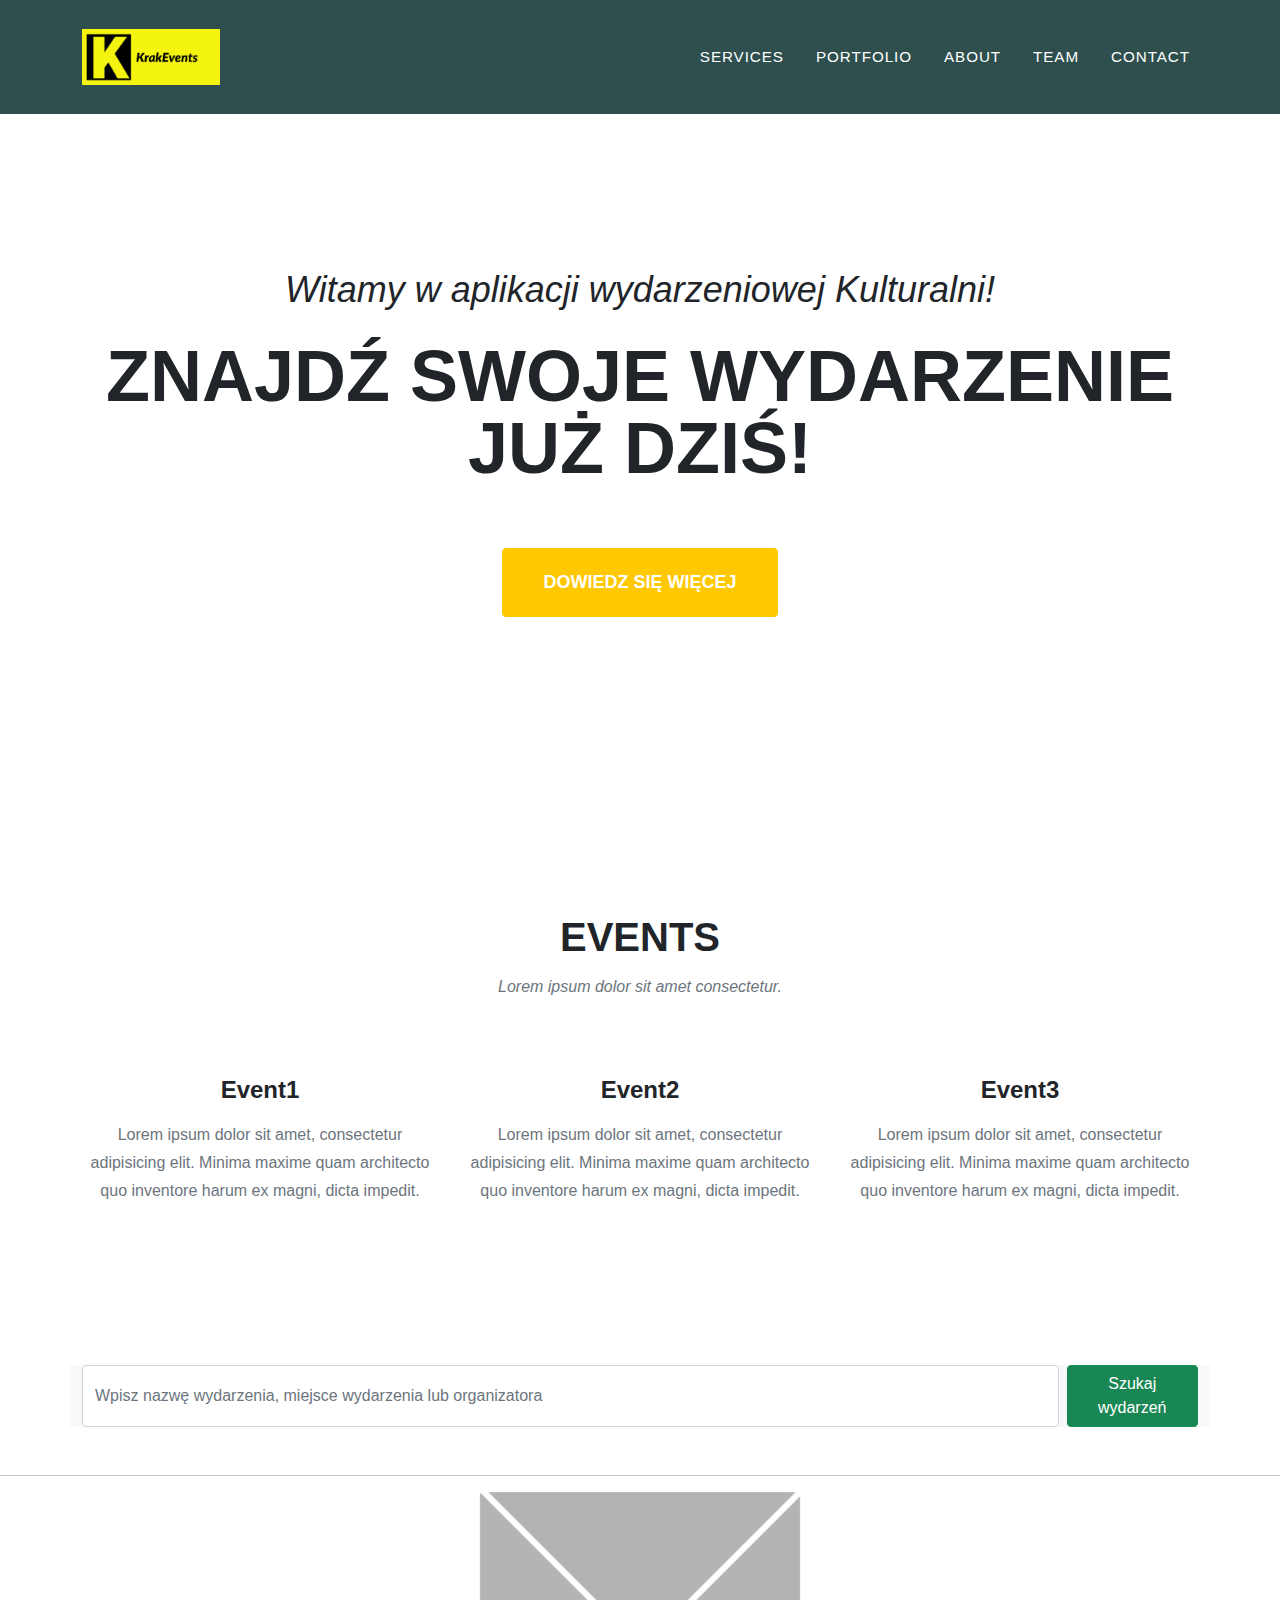
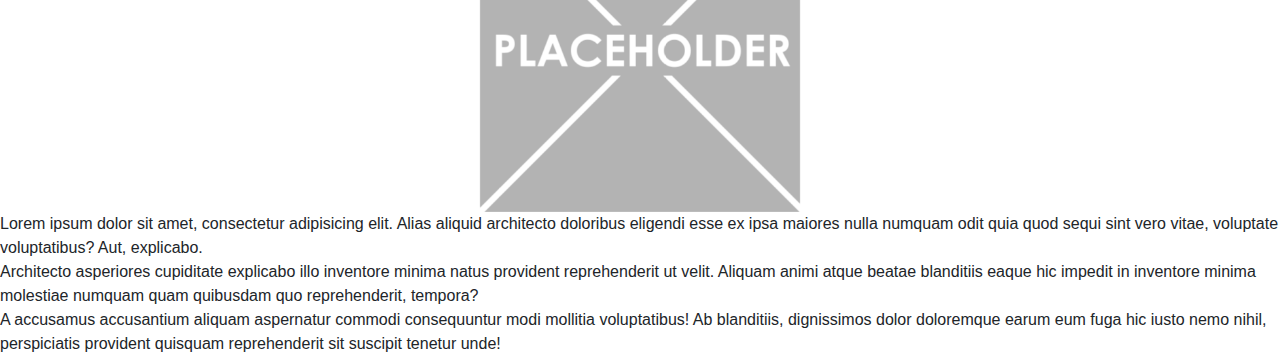
==== src/main/index.html @ dff42091 "Change main look of the page" ====
<!DOCTYPE html>
<html lang="pl">
<head>
    <meta name="viewport" content="width=device-width, initial-scale=1">
    <meta charset="UTF-8">
    <title>Kulturalni - Wyszukiwarka wydarzeń</title>
    <!-- Favicon-->
    <link rel="icon" type="image/x-icon" sizes="32x32" href="Assets/favicon.ico">
    <!-- CSS (Bootstrap)-->
    <!-- Core theme CSS (includes Bootstrap)-->
    <link href="css/styles.css" rel="stylesheet"/>
</head>

<body id="page-top">
<!-- Navigation-->
<nav class="navbar navbar-expand-lg navbar-primary fixed-top" id="mainNav">
    <div class="container-lg">
        <a class="navbar-brand" href="#page-top"><img src="Assets/img/logos/navbar_logo.png" alt="..."/></a>
        <button class="navbar-toggler" type="button" data-bs-toggle="collapse" data-bs-target="#navbarResponsive"
                aria-controls="navbarResponsive" aria-expanded="false" aria-label="Toggle navigation">
            Menu
            <i class="fas fa-bars ms-1"></i>
        </button>
        <div class="collapse navbar-collapse" id="navbarResponsive">
            <ul class="navbar-nav text-uppercase ms-auto py-4 py-lg-0 ">
                <li class="nav-item"><a class="nav-link" href="#services">Services</a></li>
                <li class="nav-item"><a class="nav-link" href="#portfolio">Portfolio</a></li>
                <li class="nav-item"><a class="nav-link" href="#about">About</a></li>
                <li class="nav-item"><a class="nav-link" href="#team">Team</a></li>
                <li class="nav-item"><a class="nav-link" href="#contact">Contact</a></li>
            </ul>
        </div>
    </div>
</nav>
<!-- Masthead-->
<header class="masthead text-dark">
    <div class="container">
        <div class="masthead-subheading ">Witamy w aplikacji wydarzeniowej Kulturalni!</div>
        <div class="masthead-heading text-uppercase">Znajdź swoje wydarzenie już dziś!</div>
        <a class="btn btn-primary btn-xl text-uppercase" href="#services">Dowiedz się więcej</a>
    </div>
</header>


<!-- Events-->
<section class="page-section" id="events">
    <div class="container">
        <div class="text-center">
            <h2 class="section-heading text-uppercase">Events</h2>
            <h3 class="section-subheading text-muted">Lorem ipsum dolor sit amet consectetur.</h3>
        </div>
        <div class="row text-center">
            <div class="col-md-4">
                        <span class="fa-stack fa-4x">
                            <i class="fas fa-circle fa-stack-2x text-primary"></i>
                            <i class="fas fa-shopping-cart fa-stack-1x fa-inverse"></i>
                        </span>
                <h4 class="my-3">Event1</h4>
                <p class="text-muted">Lorem ipsum dolor sit amet, consectetur adipisicing elit. Minima maxime quam
                    architecto quo inventore harum ex magni, dicta impedit.</p>
            </div>
            <div class="col-md-4">
                        <span class="fa-stack fa-4x">
                            <i class="fas fa-circle fa-stack-2x text-primary"></i>
                            <i class="fas fa-laptop fa-stack-1x fa-inverse"></i>
                        </span>
                <h4 class="my-3">Event2</h4>
                <p class="text-muted">Lorem ipsum dolor sit amet, consectetur adipisicing elit. Minima maxime quam
                    architecto quo inventore harum ex magni, dicta impedit.</p>
            </div>
            <div class="col-md-4">
                        <span class="fa-stack fa-4x">
                            <i class="fas fa-circle fa-stack-2x text-primary"></i>
                            <i class="fas fa-lock fa-stack-1x fa-inverse"></i>
                        </span>
                <h4 class="my-3">Event3</h4>
                <p class="text-muted">Lorem ipsum dolor sit amet, consectetur adipisicing elit. Minima maxime quam
                    architecto quo inventore harum ex magni, dicta impedit.</p>
            </div>
        </div>
    </div>
</section>



<div class="container sticky-top my-5 bg-light ">

    <form class="d-flex">
        <input class="form-control me-2" type="search"
               placeholder="Wpisz nazwę wydarzenia, miejsce wydarzenia lub organizatora" aria-label="Search">
        <button class="btn btn-success" type="submit">Szukaj wydarzeń</button>
    </form>
</div>


<hr class="ui-menu-divider">

<div id="carouselExampleControls" class="carousel slide" data-bs-ride="carousel">
    <div class="carousel-inner">
        <div class="carousel-item active">
            <img src="Assets/img/placeholder.png" class="d-block w-25 mx-auto" alt="...">
        </div>
        <div class="carousel-item">
            <img src="Assets/img/event_placeholder1.jpg" class="d-block w-50 mx-auto" alt="...">
        </div>
        <div class="carousel-item">
            <img src="Assets/img/logos/logo.png" class="d-block w-25 mx-auto" alt="...">
        </div>
    </div>
    <button class="carousel-control-prev" type="button" data-bs-target="#carouselExampleControls" data-bs-slide="prev">
        <span class="carousel-control-prev-icon" aria-hidden="true"></span>
        <span class="visually-hidden">Previous</span>
    </button>
    <button class="carousel-control-next" type="button" data-bs-target="#carouselExampleControls" data-bs-slide="next">
        <span class="carousel-control-next-icon" aria-hidden="true"></span>
        <span class="visually-hidden">Next</span>
    </button>
</div>


<div>Lorem ipsum dolor sit amet, consectetur adipisicing elit. Alias aliquid architecto doloribus eligendi
    esse ex
    ipsa
    maiores nulla numquam odit quia quod sequi sint vero vitae, voluptate voluptatibus? Aut, explicabo.
</div>
<div>Architecto asperiores cupiditate explicabo illo inventore minima natus provident reprehenderit ut
    velit.
    Aliquam
    animi atque beatae blanditiis eaque hic impedit in inventore minima molestiae numquam quam quibusdam quo
    reprehenderit, tempora?
</div>
<div>A accusamus accusantium aliquam aspernatur commodi consequuntur modi mollitia voluptatibus! Ab
    blanditiis,
    dignissimos dolor doloremque earum eum fuga hic iusto nemo nihil, perspiciatis provident quisquam
    reprehenderit
    sit
    suscipit tenetur unde!
</div>


<!-- Bootstrap core JS-->
<script src="https://cdn.jsdelivr.net/npm/bootstrap@5.0.1/dist/js/bootstrap.bundle.min.js"></script>
      <!-- Core theme JS-->
<script src="js/scripts.js"></script>
</body>
</html>
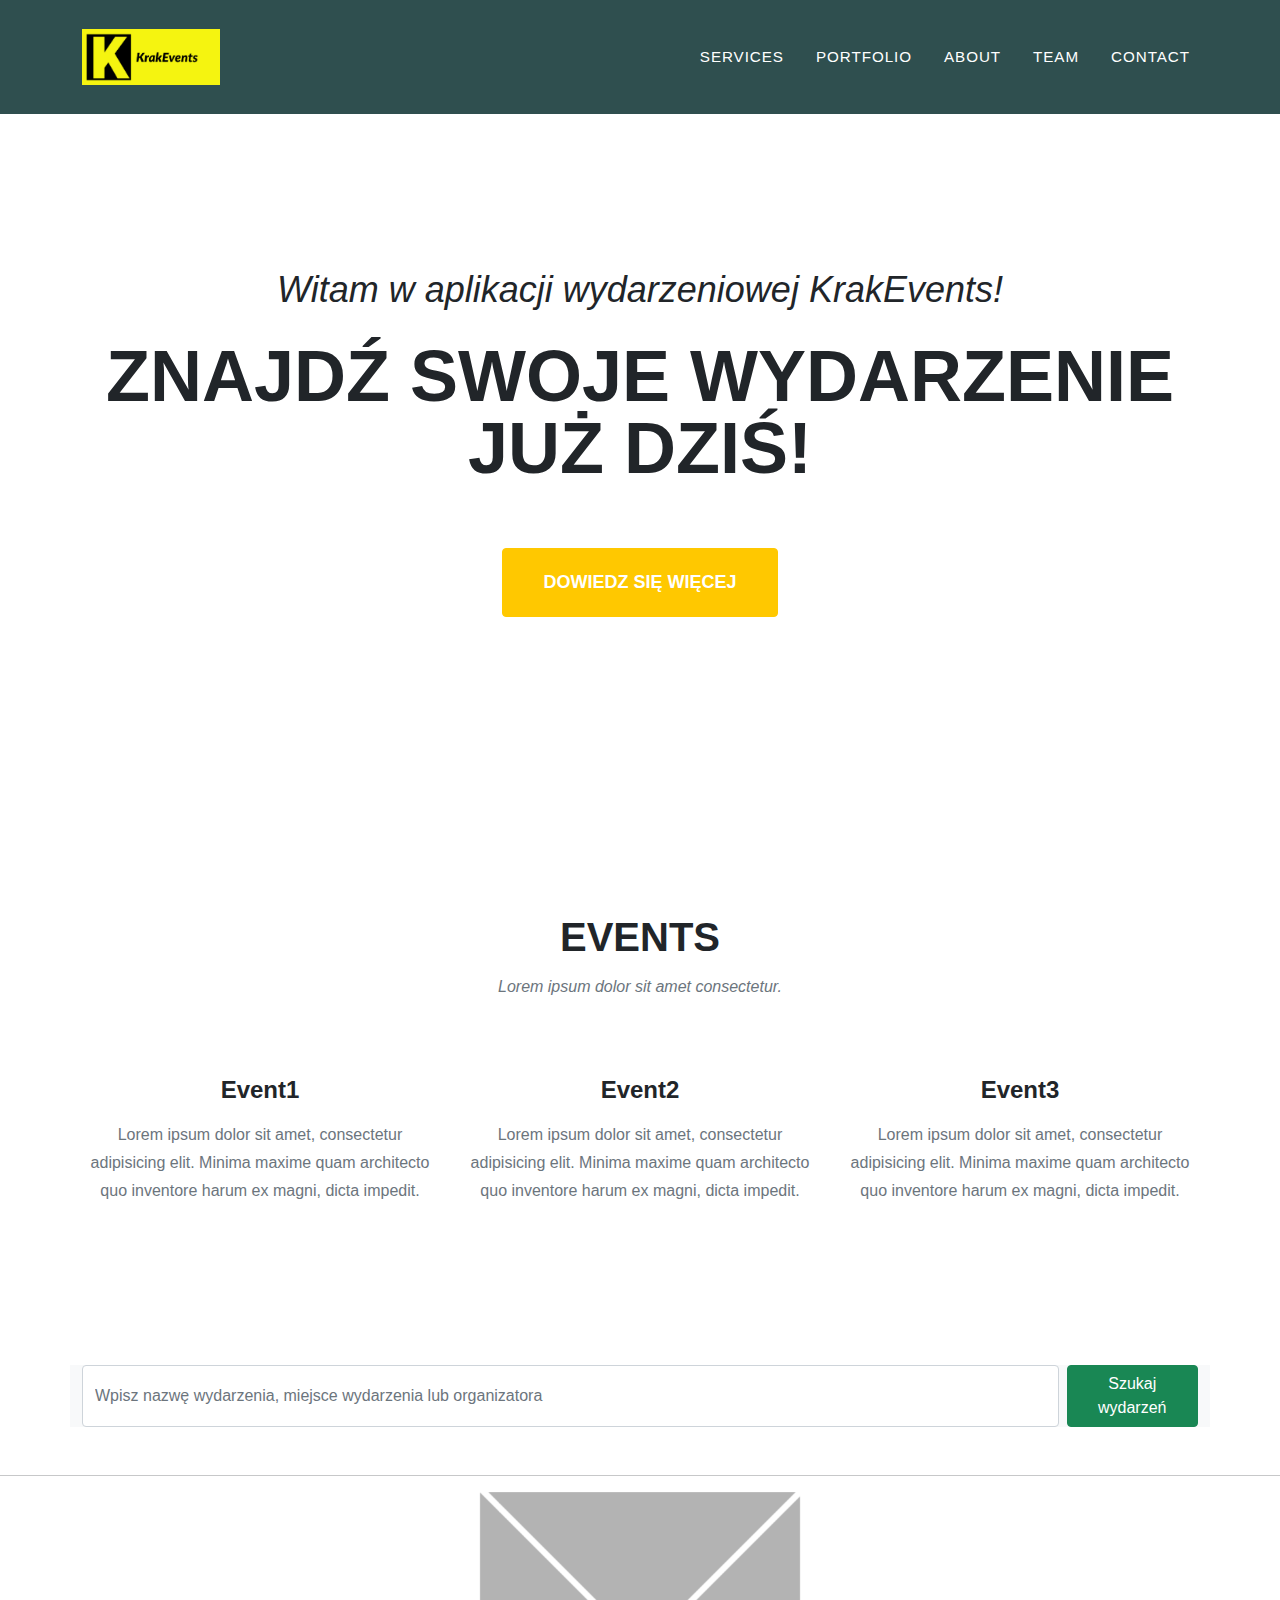
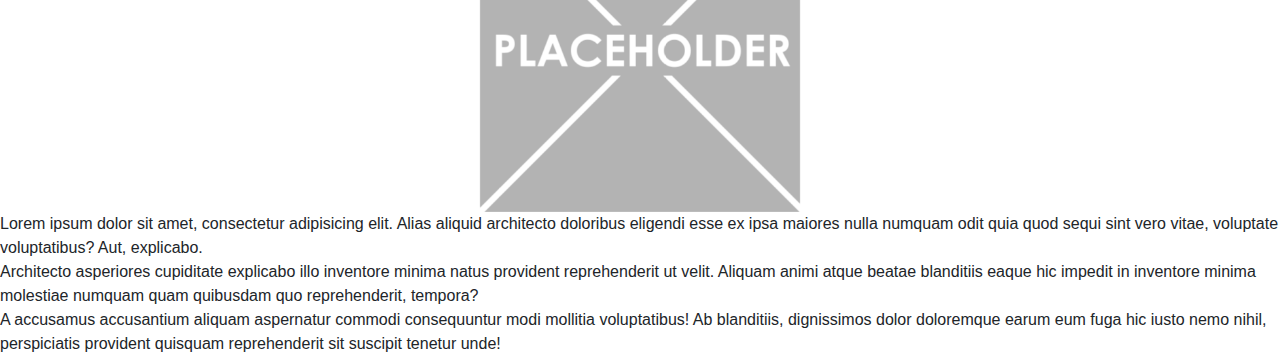
==== commit bdf8c1af: "Add javascript scripts for shrinking navbar" ====
--- a/src/main/index.html
+++ b/src/main/index.html
@@ -3,7 +3,7 @@
 <head>
     <meta name="viewport" content="width=device-width, initial-scale=1">
     <meta charset="UTF-8">
-    <title>Kulturalni - Wyszukiwarka wydarzeń</title>
+    <title>KrakEvents</title>
     <!-- Favicon-->
     <link rel="icon" type="image/x-icon" sizes="32x32" href="Assets/favicon.ico">
     <!-- CSS (Bootstrap)-->
@@ -35,7 +35,7 @@
 <!-- Masthead-->
 <header class="masthead text-dark">
     <div class="container">
-        <div class="masthead-subheading ">Witamy w aplikacji wydarzeniowej Kulturalni!</div>
+        <div class="masthead-subheading ">Witam w aplikacji wydarzeniowej KrakEvents!</div>
         <div class="masthead-heading text-uppercase">Znajdź swoje wydarzenie już dziś!</div>
         <a class="btn btn-primary btn-xl text-uppercase" href="#services">Dowiedz się więcej</a>
     </div>
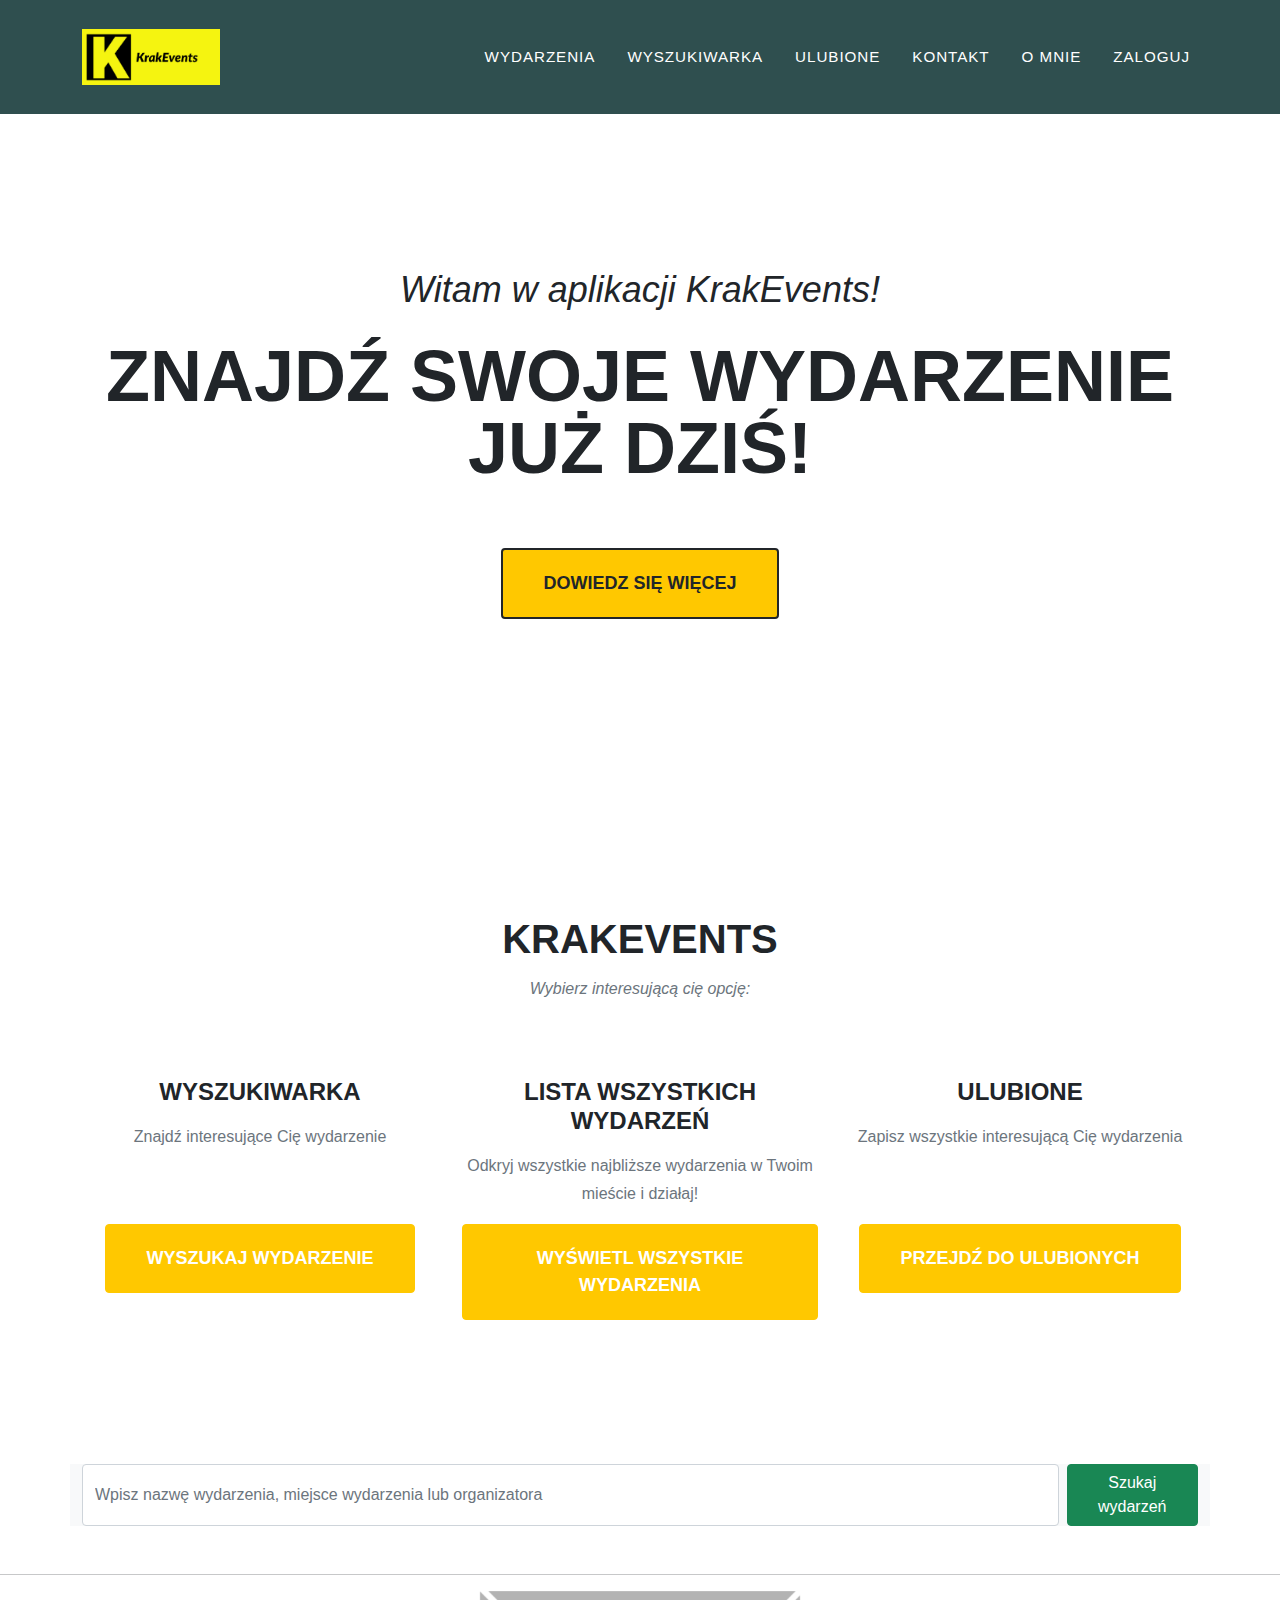
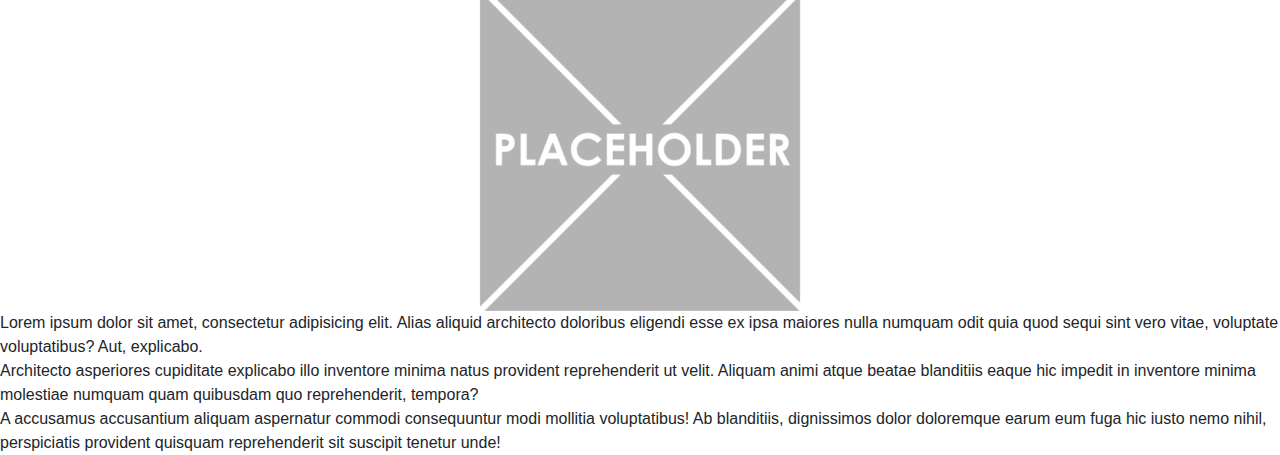
==== commit 6141c5a7: "Add page content and change styles" ====
--- a/src/main/index.html
+++ b/src/main/index.html
@@ -23,11 +23,12 @@
         </button>
         <div class="collapse navbar-collapse" id="navbarResponsive">
             <ul class="navbar-nav text-uppercase ms-auto py-4 py-lg-0 ">
-                <li class="nav-item"><a class="nav-link" href="#services">Services</a></li>
-                <li class="nav-item"><a class="nav-link" href="#portfolio">Portfolio</a></li>
-                <li class="nav-item"><a class="nav-link" href="#about">About</a></li>
-                <li class="nav-item"><a class="nav-link" href="#team">Team</a></li>
-                <li class="nav-item"><a class="nav-link" href="#contact">Contact</a></li>
+                <li class="nav-item"><a class="nav-link" href="#services">Wydarzenia</a></li>
+                <li class="nav-item"><a class="nav-link" href="#portfolio">Wyszukiwarka</a></li>
+                <li class="nav-item"><a class="nav-link" href="#about">Ulubione</a></li>
+                <li class="nav-item"><a class="nav-link" href="#team">Kontakt</a></li>
+                <li class="nav-item"><a class="nav-link" href="#team">O mnie</a></li>
+                <li class="nav-item"><a class="nav-link" href="#contact">Zaloguj</a></li>
             </ul>
         </div>
     </div>
@@ -35,9 +36,9 @@
 <!-- Masthead-->
 <header class="masthead text-dark">
     <div class="container">
-        <div class="masthead-subheading ">Witam w aplikacji wydarzeniowej KrakEvents!</div>
+        <div class="masthead-subheading ">Witam w aplikacji KrakEvents!</div>
         <div class="masthead-heading text-uppercase">Znajdź swoje wydarzenie już dziś!</div>
-        <a class="btn btn-primary btn-xl text-uppercase" href="#services">Dowiedz się więcej</a>
+        <a class="btn btn-primary btn-xl text-dark text-uppercase border-2 border-dark" href="#events">Dowiedz się więcej</a>
     </div>
 </header>
 
@@ -46,8 +47,8 @@
 <section class="page-section" id="events">
     <div class="container">
         <div class="text-center">
-            <h2 class="section-heading text-uppercase">Events</h2>
-            <h3 class="section-subheading text-muted">Lorem ipsum dolor sit amet consectetur.</h3>
+            <h2 class="section-heading text-uppercase">KrakEvents </h2>
+            <h3 class="section-subheading text-muted">Wybierz interesującą cię opcję:</h3>
         </div>
         <div class="row text-center">
             <div class="col-md-4">
@@ -55,33 +56,40 @@
                             <i class="fas fa-circle fa-stack-2x text-primary"></i>
                             <i class="fas fa-shopping-cart fa-stack-1x fa-inverse"></i>
                         </span>
-                <h4 class="my-3">Event1</h4>
-                <p class="text-muted">Lorem ipsum dolor sit amet, consectetur adipisicing elit. Minima maxime quam
-                    architecto quo inventore harum ex magni, dicta impedit.</p>
+                <h4 class="my-3">WYSZUKIWARKA</h4>
+                <p class="text-muted">Znajdź interesujące Cię wydarzenie<br></p>
             </div>
             <div class="col-md-4">
                         <span class="fa-stack fa-4x">
                             <i class="fas fa-circle fa-stack-2x text-primary"></i>
                             <i class="fas fa-laptop fa-stack-1x fa-inverse"></i>
                         </span>
-                <h4 class="my-3">Event2</h4>
-                <p class="text-muted">Lorem ipsum dolor sit amet, consectetur adipisicing elit. Minima maxime quam
-                    architecto quo inventore harum ex magni, dicta impedit.</p>
+                <h4 class="my-3">LISTA WSZYSTKICH WYDARZEŃ</h4>
+                <p class="text-muted">Odkryj wszystkie najbliższe wydarzenia w Twoim mieście i działaj! <br></p>
             </div>
             <div class="col-md-4">
                         <span class="fa-stack fa-4x">
                             <i class="fas fa-circle fa-stack-2x text-primary"></i>
                             <i class="fas fa-lock fa-stack-1x fa-inverse"></i>
                         </span>
-                <h4 class="my-3">Event3</h4>
-                <p class="text-muted">Lorem ipsum dolor sit amet, consectetur adipisicing elit. Minima maxime quam
-                    architecto quo inventore harum ex magni, dicta impedit.</p>
+                <h4 class="my-3">ULUBIONE</h4>
+                <p class="text-muted">Zapisz wszystkie interesującą Cię wydarzenia</p>
+            </div>
+        </div>
+        <div class="row text-center">
+            <div class="col-md-4">
+                <a class="btn btn-primary btn-xl text-uppercase" href="#searchBar">WYSZUKAJ WYDARZENIE</a>
+            </div>
+            <div class="col-md-4">
+                <a class="btn btn-primary btn-xl text-uppercase" href="#events">WYŚWIETL WSZYSTKIE WYDARZENIA</a>
+            </div>
+            <div class="col-md-4">
+                <a class="btn btn-primary btn-xl text-uppercase" href="#events">PRZEJDŹ DO ULUBIONYCH</a>
             </div>
         </div>
     </div>
 </section>
-
-
+<!-- SearchBar-->
 
 <div class="container sticky-top my-5 bg-light ">
 
@@ -140,7 +148,7 @@
 
 <!-- Bootstrap core JS-->
 <script src="https://cdn.jsdelivr.net/npm/bootstrap@5.0.1/dist/js/bootstrap.bundle.min.js"></script>
-      <!-- Core theme JS-->
+<!-- Core theme JS-->
 <script src="js/scripts.js"></script>
 </body>
 </html>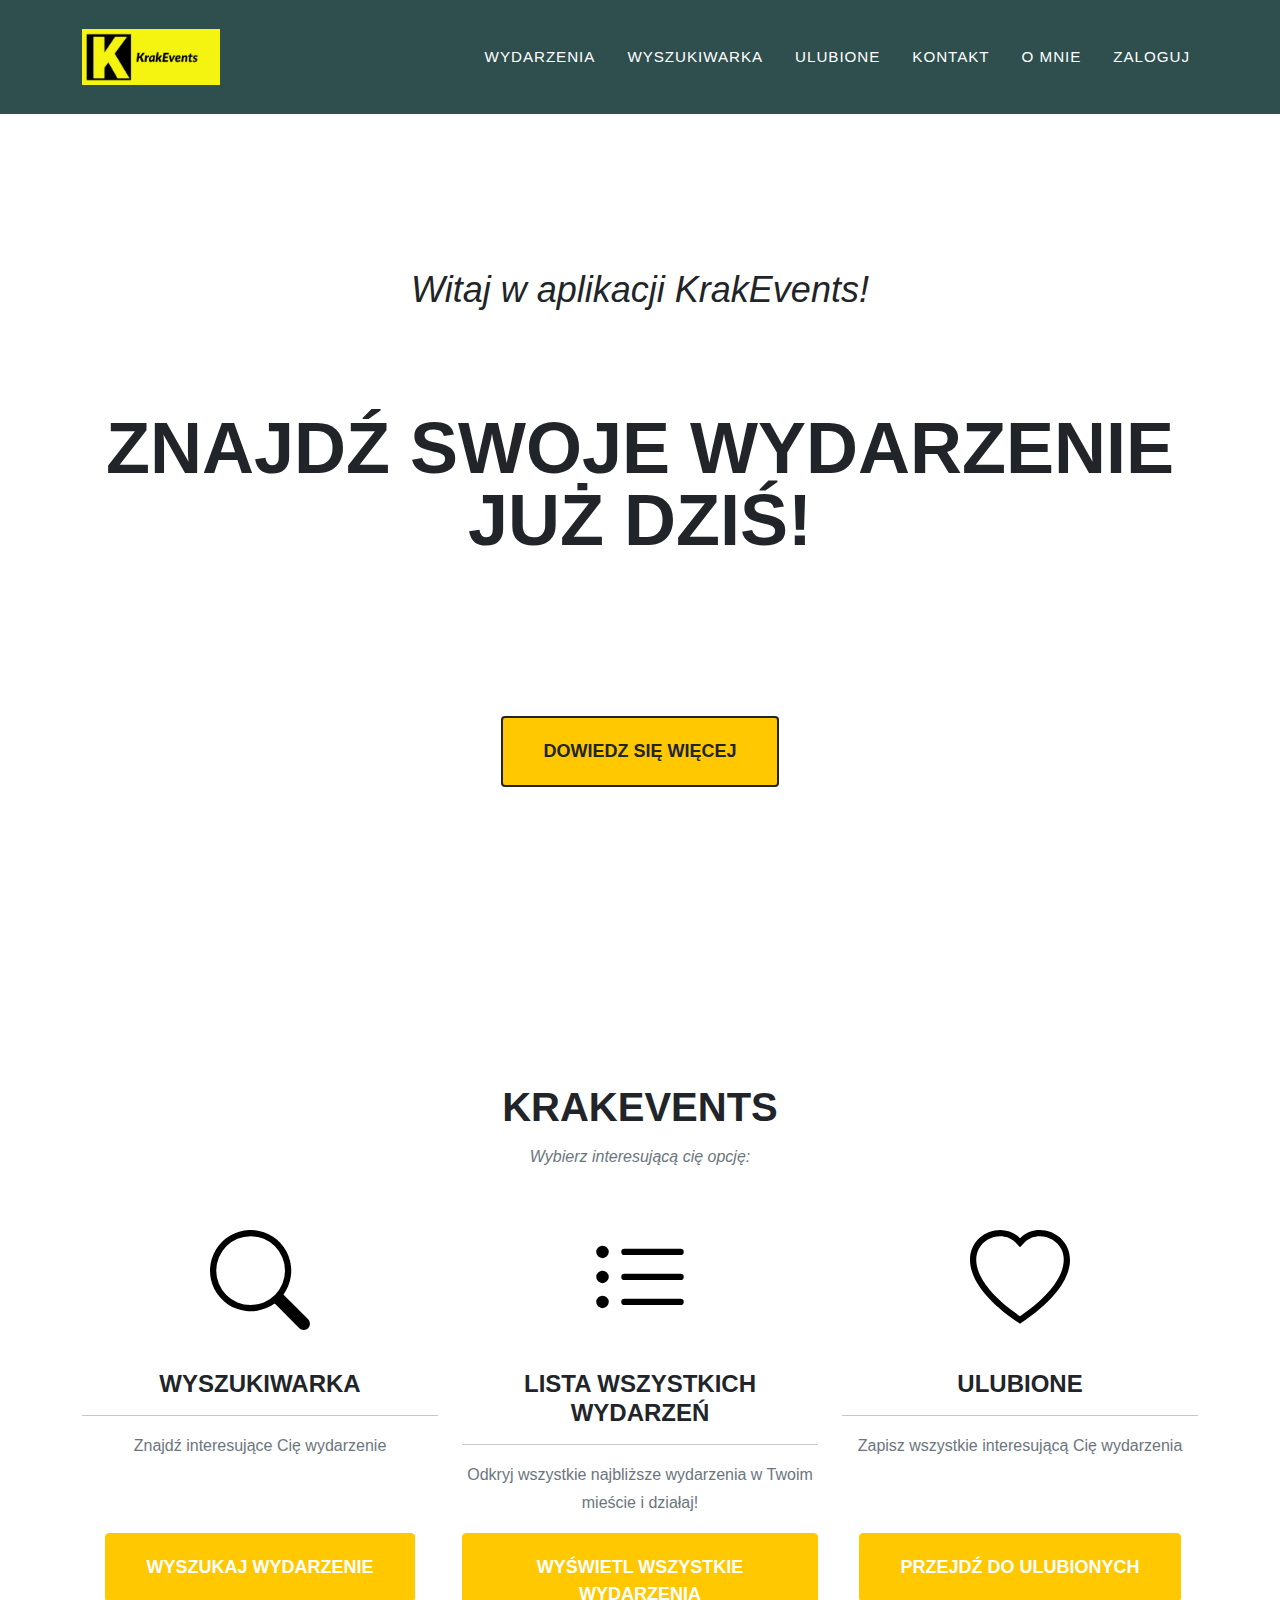
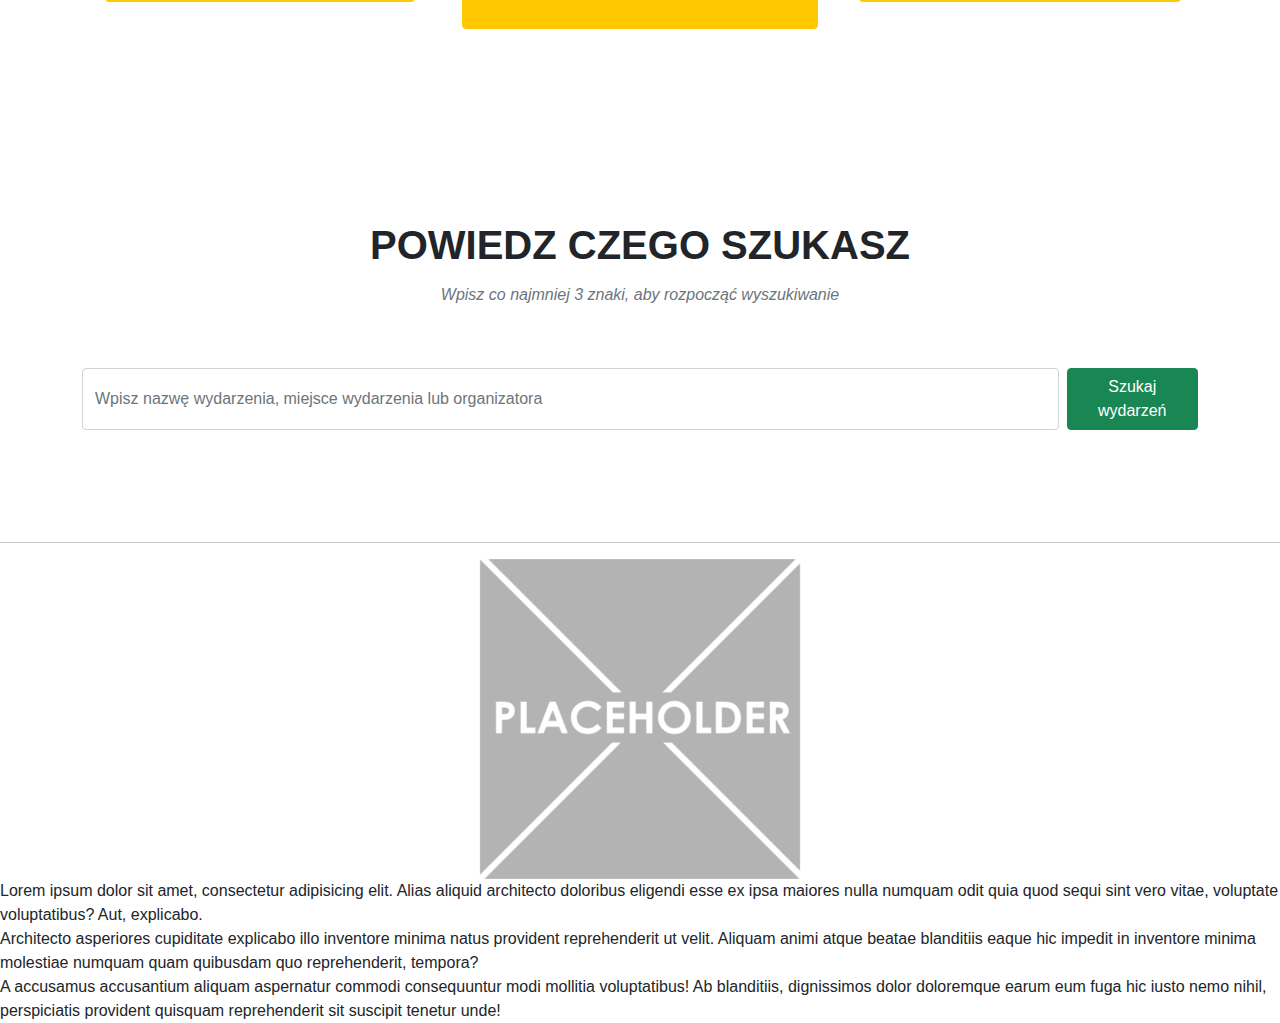
==== commit c4d8df76: "Add icons to wydarzenia and add <!-- SearchBar-->" ====
--- a/src/main/index.html
+++ b/src/main/index.html
@@ -36,9 +36,16 @@
 <!-- Masthead-->
 <header class="masthead text-dark">
     <div class="container">
-        <div class="masthead-subheading ">Witam w aplikacji KrakEvents!</div>
-        <div class="masthead-heading text-uppercase">Znajdź swoje wydarzenie już dziś!</div>
-        <a class="btn btn-primary btn-xl text-dark text-uppercase border-2 border-dark" href="#events">Dowiedz się więcej</a>
+        <div class="masthead-subheading ">Witaj w aplikacji KrakEvents!</div>
+        <div class="masthead-heading text-uppercase"><br>
+            Znajdź swoje wydarzenie już dziś!
+        </div>
+        <br>
+        <br>
+        <br>
+        <br>
+        <a class="btn btn-primary btn-xl text-dark text-uppercase border-2 border-dark" href="#events">Dowiedz się
+            więcej</a>
     </div>
 </header>
 
@@ -52,27 +59,21 @@
         </div>
         <div class="row text-center">
             <div class="col-md-4">
-                        <span class="fa-stack fa-4x">
-                            <i class="fas fa-circle fa-stack-2x text-primary"></i>
-                            <i class="fas fa-shopping-cart fa-stack-1x fa-inverse"></i>
-                        </span>
+                <img src="Assets/img/icons/search.svg" class="mb-4" width="100" height="100">
                 <h4 class="my-3">WYSZUKIWARKA</h4>
+                <hr class="my-3">
                 <p class="text-muted">Znajdź interesujące Cię wydarzenie<br></p>
             </div>
             <div class="col-md-4">
-                        <span class="fa-stack fa-4x">
-                            <i class="fas fa-circle fa-stack-2x text-primary"></i>
-                            <i class="fas fa-laptop fa-stack-1x fa-inverse"></i>
-                        </span>
+                <img src="Assets/img/icons/list-ul.svg" class="mb-4" width="100" height="100">
                 <h4 class="my-3">LISTA WSZYSTKICH WYDARZEŃ</h4>
+                <hr class="my-3">
                 <p class="text-muted">Odkryj wszystkie najbliższe wydarzenia w Twoim mieście i działaj! <br></p>
             </div>
             <div class="col-md-4">
-                        <span class="fa-stack fa-4x">
-                            <i class="fas fa-circle fa-stack-2x text-primary"></i>
-                            <i class="fas fa-lock fa-stack-1x fa-inverse"></i>
-                        </span>
+                <img src="Assets/img/icons/heart.svg" class="mb-4" width="100" height="100">
                 <h4 class="my-3">ULUBIONE</h4>
+                <hr class="my-3">
                 <p class="text-muted">Zapisz wszystkie interesującą Cię wydarzenia</p>
             </div>
         </div>
@@ -91,14 +92,19 @@
 </section>
 <!-- SearchBar-->
 
-<div class="container sticky-top my-5 bg-light ">
-
-    <form class="d-flex">
-        <input class="form-control me-2" type="search"
-               placeholder="Wpisz nazwę wydarzenia, miejsce wydarzenia lub organizatora" aria-label="Search">
-        <button class="btn btn-success" type="submit">Szukaj wydarzeń</button>
-    </form>
-</div>
+<section class="page-section" id="searchBar">
+    <div class="container">
+        <div class="text-center">
+            <h2 class="section-heading text-uppercase">Powiedz czego szukasz</h2>
+            <h3 class="section-subheading text-muted">Wpisz co najmniej 3 znaki, aby rozpocząć wyszukiwanie </h3>
+        </div>
+        <form class="d-flex">
+            <input class="form-control me-2" type="search"
+                   placeholder="Wpisz nazwę wydarzenia, miejsce wydarzenia lub organizatora" aria-label="Search">
+            <button class="btn btn-success" type="submit">Szukaj wydarzeń</button>
+        </form>
+    </div>
+</section>
 
 
 <hr class="ui-menu-divider">
@@ -109,7 +115,7 @@
             <img src="Assets/img/placeholder.png" class="d-block w-25 mx-auto" alt="...">
         </div>
         <div class="carousel-item">
-            <img src="Assets/img/event_placeholder1.jpg" class="d-block w-50 mx-auto" alt="...">
+            <img src="Assets/img/event_placeholder1.png" class="d-block w-50 mx-auto" alt="...">
         </div>
         <div class="carousel-item">
             <img src="Assets/img/logos/logo.png" class="d-block w-25 mx-auto" alt="...">
